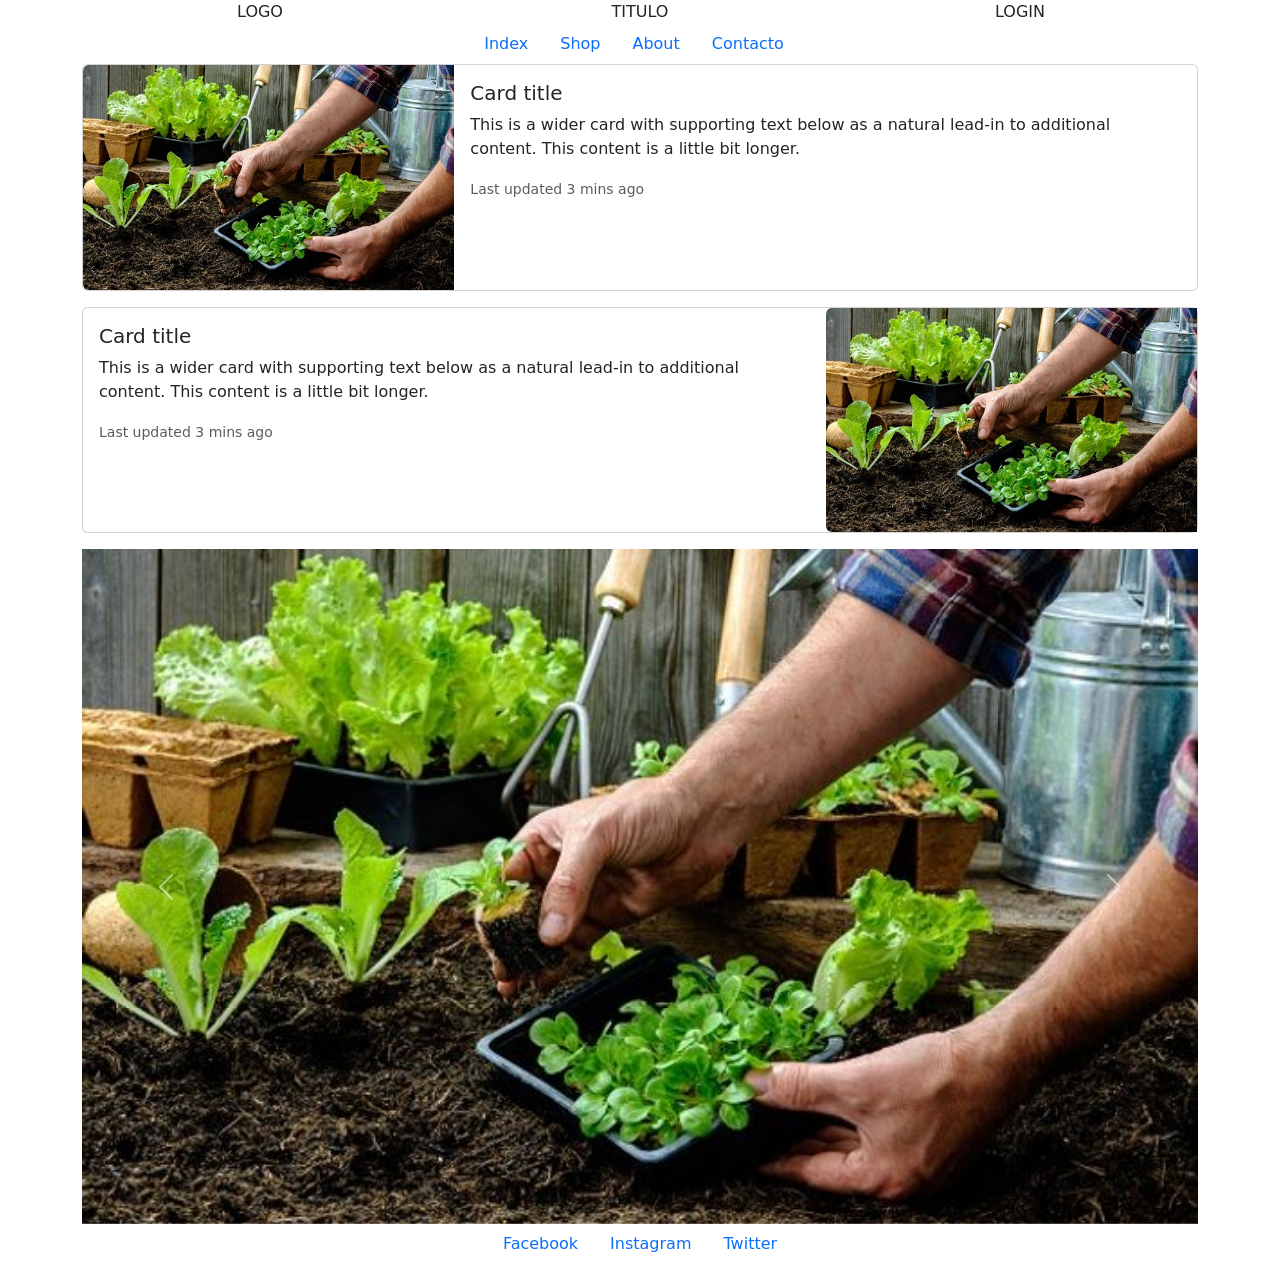
==== about.html @ 080b1129 "ecommerce-bootstrap" ====
<!DOCTYPE html>
<html lang="en">
<head>
    <meta charset="UTF-8">
    <meta http-equiv="X-UA-Compatible" content="IE=edge">
    <meta name="viewport" content="width=device-width, initial-scale=1.0">
    <title>Document</title>
    <link rel="stylesheet" href="estilo.css">
    <link href="https://cdn.jsdelivr.net/npm/bootstrap@5.1.3/dist/css/bootstrap.min.css" rel="stylesheet" integrity="sha384-1BmE4kWBq78iYhFldvKuhfTAU6auU8tT94WrHftjDbrCEXSU1oBoqyl2QvZ6jIW3" crossorigin="anonymous">
<script src="https://cdn.jsdelivr.net/npm/bootstrap@5.1.3/dist/js/bootstrap.bundle.min.js" integrity="sha384-ka7Sk0Gln4gmtz2MlQnikT1wXgYsOg+OMhuP+IlRH9sENBO0LRn5q+8nbTov4+1p" crossorigin="anonymous"></script>
</head>
<body>
    <header>
        <div class="container">
            <div class="row">
                <div class="col text-center">
                    LOGO
                </div>
                <div class="col text-center">
                    TITULO
                </div>
                <div class="col text-center">
                    LOGIN
                </div>
            </div>
        </div>
    </header>
    <nav>
        <div class="container">
            <div class="row">
                <ul class="nav justify-content-center">
                    <li class="nav-item">
                      <a class="nav-link" href="index.html">Index</a>
                    </li>
                    <li class="nav-item">
                      <a class="nav-link" href="shop.html">Shop</a>
                    </li>
                    <li class="nav-item">
                      <a class="nav-link" href="about.html">About</a>
                    </li>
                    <li class="nav-item">
                      <a class="nav-link" href="contacto.html">Contacto</a>
                    </li>
                  </ul>
            </div>
        </div>
    </nav>
    <main>
        <section>
            <div class="container">
                <div class="card mb-3" >
                    <div class="row g-0">
                      <div class="col-md-4">
                        <img src="./img/imagen1.jpg" class="img-fluid rounded-start" alt="...">
                      </div>
                      <div class="col-md-8">
                        <div class="card-body">
                          <h5 class="card-title">Card title</h5>
                          <p class="card-text">This is a wider card with supporting text below as a natural lead-in to additional content. This content is a little bit longer.</p>
                          <p class="card-text"><small class="text-muted">Last updated 3 mins ago</small></p>
                        </div>
                      </div>
                    </div>
                  </div>
            </div>
        </section>
        <section>
            <div class="container">
                <div class="card mb-3" >
                    <div class="row g-0">
                      <div class="col-md-8">
                        <div class="card-body">
                          <h5 class="card-title">Card title</h5>
                          <p class="card-text">This is a wider card with supporting text below as a natural lead-in to additional content. This content is a little bit longer.</p>
                          <p class="card-text"><small class="text-muted">Last updated 3 mins ago</small></p>
                        </div>
                      </div>
                      <div class="col-md-4">
                        <img src="./img/imagen1.jpg" class="img-fluid rounded-start" alt="...">
                      </div>
                    </div>
                  </div>
            </div>
        </section>
        <div class="container">
            <div id="carouselExampleControls" class="carousel slide" data-bs-ride="carousel">
                <div class="carousel-inner">
                  <div class="carousel-item active">
                    <img src="./img/imagen1.jpg" class="d-block w-100" alt="...">
                  </div>
                  <div class="carousel-item">
                    <img src="./img/imagen2.jpg" class="d-block w-100" alt="...">
                  </div>
                  <div class="carousel-item">
                    <img src="./img/imagen3.jpg" class="d-block w-100" alt="...">
                  </div>
                  <div class="carousel-item">
                    <img src="./img/imagen4.jpg" class="d-block w-100" alt="...">
                  </div>
                  <div class="carousel-item">
                    <img src="./img/imagen5.jpg" class="d-block w-100" alt="...">
                  </div>
                  <div class="carousel-item">
                    <img src="./img/imagen1.jpg" class="d-block w-100" alt="...">
                  </div>
                  <div class="carousel-item">
                    <img src="./img/imagen2.jpg" class="d-block w-100" alt="...">
                  </div>
                  <div class="carousel-item">
                    <img src="./img/imagen8.jpg" class="d-block w-100" alt="...">
                  </div>
                  <div class="carousel-item">
                    <img src="./img/imagen9.jpg" class="d-block w-100" alt="...">
                  </div>
                </div>
                <button class="carousel-control-prev" type="button" data-bs-target="#carouselExampleControls" data-bs-slide="prev">
                  <span class="carousel-control-prev-icon" aria-hidden="true"></span>
                  <span class="visually-hidden">Previous</span>
                </button>
                <button class="carousel-control-next" type="button" data-bs-target="#carouselExampleControls" data-bs-slide="next">
                  <span class="carousel-control-next-icon" aria-hidden="true"></span>
                  <span class="visually-hidden">Next</span>
                </button>
              </div>
        </div>                   
    </main>
    <footer>
        <div class="container">
            <ul class="nav justify-content-center">
                <li class="nav-item">
                <a class="nav-link" href="#">Facebook</a>
                </li>
                <li class="nav-item">
                <a class="nav-link" href="#">Instagram</a>
                </li>
                <li class="nav-item">
                <a class="nav-link" href="#">Twitter</a>
                </li>
            </ul>
        </div>
    </footer>
</body>
</html>
---- estilo.css ----
.rowHeader {
    height: 100px;
    border-bottom: solid 2px black;
    border-top: solid 2px black;
}

.loginPosition {
height: 100%;
align-items:flex-start;
padding: 5px;
}

.navHeader {
    height: 50px;
}

.navFooter {
    height: 50px;
    background-color: rgb(58, 97, 84);
}

.navFooter a {
    color: black;
}
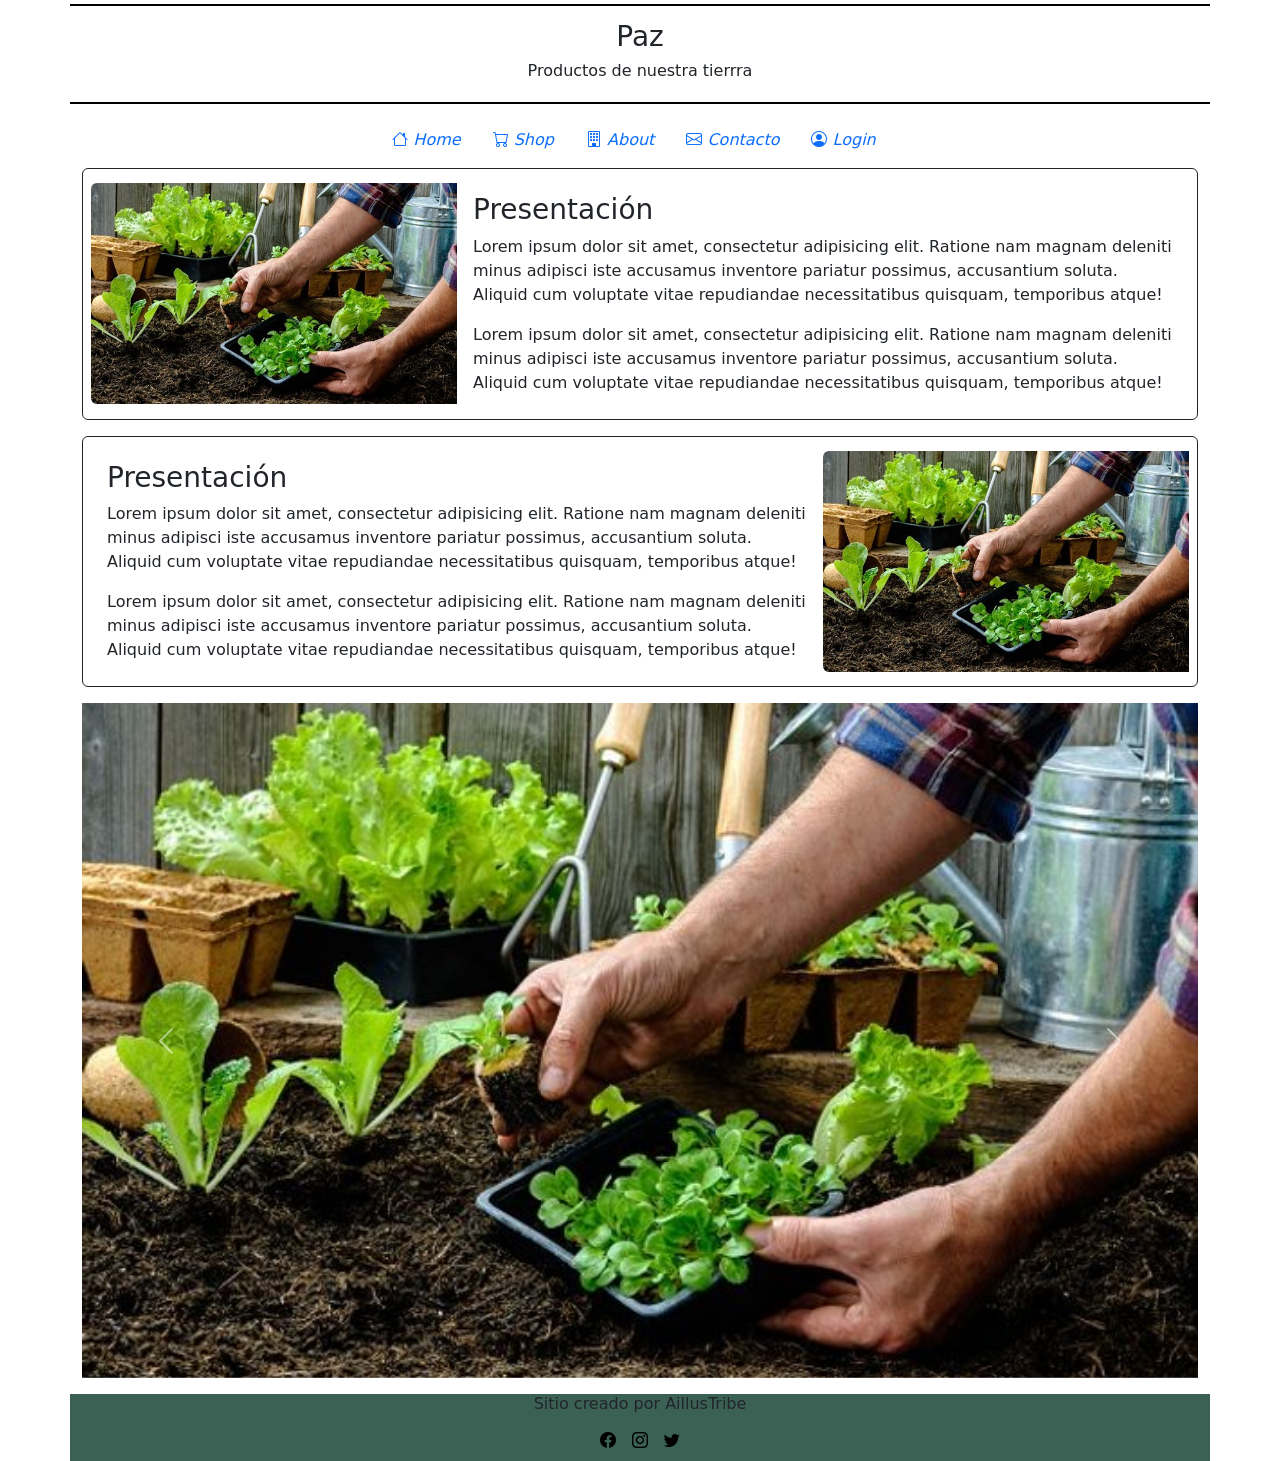
==== commit 7e14205b: "cambios" ====
--- a/about.html
+++ b/about.html
@@ -7,82 +7,102 @@
     <title>Document</title>
     <link rel="stylesheet" href="estilo.css">
     <link href="https://cdn.jsdelivr.net/npm/bootstrap@5.1.3/dist/css/bootstrap.min.css" rel="stylesheet" integrity="sha384-1BmE4kWBq78iYhFldvKuhfTAU6auU8tT94WrHftjDbrCEXSU1oBoqyl2QvZ6jIW3" crossorigin="anonymous">
-<script src="https://cdn.jsdelivr.net/npm/bootstrap@5.1.3/dist/js/bootstrap.bundle.min.js" integrity="sha384-ka7Sk0Gln4gmtz2MlQnikT1wXgYsOg+OMhuP+IlRH9sENBO0LRn5q+8nbTov4+1p" crossorigin="anonymous"></script>
+    <script src="https://cdn.jsdelivr.net/npm/bootstrap@5.1.3/dist/js/bootstrap.bundle.min.js" integrity="sha384-ka7Sk0Gln4gmtz2MlQnikT1wXgYsOg+OMhuP+IlRH9sENBO0LRn5q+8nbTov4+1p" crossorigin="anonymous"></script>
+    <link rel="stylesheet" href="https://cdn.jsdelivr.net/npm/bootstrap-icons@1.7.2/font/bootstrap-icons.css">
 </head>
 <body>
-    <header>
-        <div class="container">
-            <div class="row">
-                <div class="col text-center">
-                    LOGO
-                </div>
-                <div class="col text-center">
-                    TITULO
-                </div>
-                <div class="col text-center">
-                    LOGIN
-                </div>
+  <header>
+    <div class="container mt-1 mb-3">
+        <div class="row 
+                    rowHeader 
+                    align-items-center"
+                    >
+            <div class="col text-center">
+                <h3>Paz</h3>
+                <h6>Productos de nuestra tierrra</h6>
             </div>
         </div>
-    </header>
-    <nav>
+    </div>
+      <nav>
         <div class="container">
             <div class="row">
                 <ul class="nav justify-content-center">
                     <li class="nav-item">
-                      <a class="nav-link" href="index.html">Index</a>
+                        <a class="nav-link" href="index.html">
+                          <i class="bi bi-house"> Home</i>
+                        </a>
                     </li>
                     <li class="nav-item">
-                      <a class="nav-link" href="shop.html">Shop</a>
+                     
+                        <a class="nav-link" href="shop.html">
+                          <i class="bi bi-cart"> Shop</i>
+                        </a>
+                      
                     </li>
                     <li class="nav-item">
-                      <a class="nav-link" href="about.html">About</a>
+                      
+                        <a class="nav-link" href="about.html">
+                          <i class="bi bi-building"> About</i>
+                        </a>
+                      
                     </li>
                     <li class="nav-item">
-                      <a class="nav-link" href="contacto.html">Contacto</a>
+                      
+                        <a class="nav-link" href="contacto.html">
+                          <i class="bi bi-envelope"> Contacto</i>
+                        </a>
+                      
+                    </li>
+                    <li class="nav-item">
+                      
+                        <a class="nav-link" href="login.html">
+                          <i class="bi bi-person-circle"> Login</i>
+                        </a>
+                      
                     </li>
                   </ul>
             </div>
         </div>
-    </nav>
+      </nav>
+  </header>
     <main>
         <section>
-            <div class="container">
-                <div class="card mb-3" >
-                    <div class="row g-0">
-                      <div class="col-md-4">
-                        <img src="./img/imagen1.jpg" class="img-fluid rounded-start" alt="...">
-                      </div>
-                      <div class="col-md-8">
-                        <div class="card-body">
-                          <h5 class="card-title">Card title</h5>
-                          <p class="card-text">This is a wider card with supporting text below as a natural lead-in to additional content. This content is a little bit longer.</p>
-                          <p class="card-text"><small class="text-muted">Last updated 3 mins ago</small></p>
-                        </div>
-                      </div>
+          <div class="container mt-2">
+            <div class="card border-dark mb-3" >
+                <div class="row g-0 align-items-center p-2">
+                  <div class="col-md-4">
+                    <img src="./img/imagen1.jpg" class="img-fluid rounded-start" alt="...">
+                  </div>
+                  <div class="col-md-8">
+                    <div class="card-body">
+                      <h3 class="card-title pl-3">Presentación</h3>
+                      <p class="card-text pl-3">Lorem ipsum dolor sit amet, consectetur adipisicing elit. Ratione nam magnam deleniti minus adipisci iste accusamus inventore pariatur possimus, accusantium soluta. Aliquid cum voluptate vitae repudiandae necessitatibus quisquam, temporibus atque!</p>
+                      <p class="card-text pl-3">Lorem ipsum dolor sit amet, consectetur adipisicing elit. Ratione nam magnam deleniti minus adipisci iste accusamus inventore pariatur possimus, accusantium soluta. Aliquid cum voluptate vitae repudiandae necessitatibus quisquam, temporibus atque!</p>
                     </div>
                   </div>
-            </div>
+                </div>
+              </div>
+          </div>
         </section>
         <section>
-            <div class="container">
-                <div class="card mb-3" >
-                    <div class="row g-0">
-                      <div class="col-md-8">
-                        <div class="card-body">
-                          <h5 class="card-title">Card title</h5>
-                          <p class="card-text">This is a wider card with supporting text below as a natural lead-in to additional content. This content is a little bit longer.</p>
-                          <p class="card-text"><small class="text-muted">Last updated 3 mins ago</small></p>
-                        </div>
-                      </div>
-                      <div class="col-md-4">
-                        <img src="./img/imagen1.jpg" class="img-fluid rounded-start" alt="...">
-                      </div>
+          <div class="container mt-2">
+            <div class="card border-dark mb-3" >
+                <div class="row g-0 align-items-center p-2">
+                  <div class="col-md-8">
+                    <div class="card-body">
+                      <h3 class="card-title pl-3">Presentación</h3>
+                      <p class="card-text pl-3">Lorem ipsum dolor sit amet, consectetur adipisicing elit. Ratione nam magnam deleniti minus adipisci iste accusamus inventore pariatur possimus, accusantium soluta. Aliquid cum voluptate vitae repudiandae necessitatibus quisquam, temporibus atque!</p>
+                      <p class="card-text pl-3">Lorem ipsum dolor sit amet, consectetur adipisicing elit. Ratione nam magnam deleniti minus adipisci iste accusamus inventore pariatur possimus, accusantium soluta. Aliquid cum voluptate vitae repudiandae necessitatibus quisquam, temporibus atque!</p>
                     </div>
                   </div>
-            </div>
+                  <div class="col-md-4">
+                    <img src="./img/imagen1.jpg" class="img-fluid rounded-start" alt="...">
+                  </div>
+                </div>
+              </div>
+          </div>
         </section>
-        <div class="container">
+        <div class="container mb-3">
             <div id="carouselExampleControls" class="carousel slide" data-bs-ride="carousel">
                 <div class="carousel-inner">
                   <div class="carousel-item active">
@@ -125,19 +145,20 @@
         </div>                   
     </main>
     <footer>
-        <div class="container">
-            <ul class="nav justify-content-center">
-                <li class="nav-item">
-                <a class="nav-link" href="#">Facebook</a>
-                </li>
-                <li class="nav-item">
-                <a class="nav-link" href="#">Instagram</a>
-                </li>
-                <li class="nav-item">
-                <a class="nav-link" href="#">Twitter</a>
-                </li>
-            </ul>
-        </div>
+      <div class="container text-center navFooter">
+          <h6>Sitio creado por AillusTribe</h6>
+          <ul class="nav justify-content-center">
+              <li class="nav-item m-2 ">
+                <a href="https://es-la.facebook.com/"><i class="bi bi-facebook"></i></a>
+              </li>
+              <li class="nav-item m-2">
+                <a href="https://www.instagram.com/?hl=es-la"><i class="bi bi-instagram"></i></a>
+              </li>
+              <li class="nav-item m-2">
+                <a href="https://twitter.com/?lang=es"><i class="bi bi-twitter"></i></a>
+              </li>
+          </ul>
+      </div>
     </footer>
 </body>
 </html>
--- a/estilo.css
+++ b/estilo.css
@@ -15,7 +15,8 @@
 }
 
 .navFooter {
-    height: 50px;
+    align-items: center;
+    justify-content: center;
     background-color: rgb(58, 97, 84);
 }
 
@@ -23,3 +24,6 @@
     color: black;
 }
 
+.navFooter li {
+    margin: 2%;
+}
